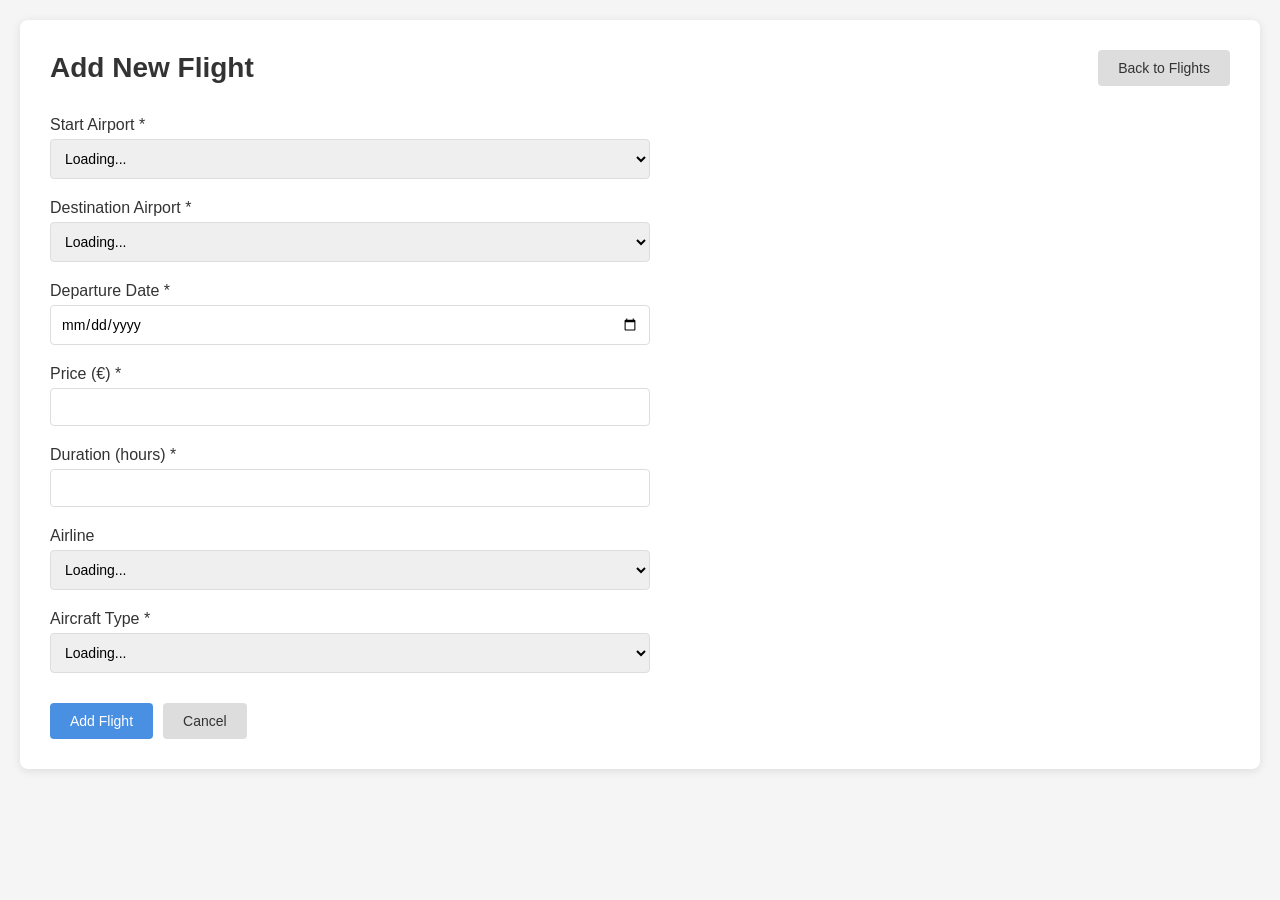
==== frontend/add-flight.html @ 4d018cfe "add dashboard an boilerplate" ====
<!DOCTYPE html>
<html lang="en">

<head>
    <meta charset="UTF-8">
    <meta name="viewport" content="width=device-width, initial-scale=1.0">
    <title>Add New Flight - Traumtrip</title>
    <link rel="stylesheet" href="styles.css">
</head>

<body>
    <main class="container">
        <header class="header">
            <h1>Add New Flight</h1>
            <nav>
                <a href="flights.html" class="btn btn-secondary">Back to Flights</a>
            </nav>
        </header>

        <div id="error" class="error" style="display: none;"></div>
        <div id="success" class="success" style="display: none;"></div>

        <form id="add-flight-form">
            <div class="form-group">
                <label for="startflughafen">Start Airport *</label>
                <select id="startflughafen" name="Startflughafen" required>
                    <option value="">Loading...</option>
                </select>
            </div>

            <div class="form-group">
                <label for="zielflughafen">Destination Airport *</label>
                <select id="zielflughafen" name="Zielflughafen" required>
                    <option value="">Loading...</option>
                </select>
            </div>

            <div class="form-group">
                <label for="abflugdatum">Departure Date *</label>
                <input type="date" id="abflugdatum" name="Abflugdatum" required>
            </div>

            <div class="form-group">
                <label for="preis">Price (€) *</label>
                <input type="number" id="preis" name="Preis" step="0.01" min="0" required>
            </div>

            <div class="form-group">
                <label for="dauer">Duration (hours) *</label>
                <input type="number" id="dauer" name="Dauer_in_Stunden" step="0.1" min="0" required>
            </div>

            <div class="form-group">
                <label for="fluggesellschaft">Airline</label>
                <select id="fluggesellschaft" name="fluggesellschaft">
                    <option value="">Loading...</option>
                </select>
            </div>

            <div class="form-group">
                <label for="flugzeugtyp">Aircraft Type *</label>
                <select id="flugzeugtyp" name="Flugzeugtyp" required>
                    <option value="">Loading...</option>
                </select>
            </div>

            <div class="form-actions">
                <button type="submit" class="btn btn-primary">Add Flight</button>
                <a href="index.html" class="btn btn-secondary">Cancel</a>
            </div>
        </form>
    </main>

    <script src="add.js"></script>
</body>

</html>
---- frontend/styles.css ----
* {
    margin: 0;
    padding: 0;
    box-sizing: border-box;
}

body {
    font-family: -apple-system, BlinkMacSystemFont, 'Segoe UI', Roboto, Oxygen, Ubuntu, Cantarell, sans-serif;
    background-color: #f5f5f5;
    padding: 20px;
}

.container {
    max-width: 1400px;
    margin: 0 auto;
    background: white;
    padding: 30px;
    border-radius: 8px;
    box-shadow: 0 2px 10px rgba(0, 0, 0, 0.1);
}

h1 {
    color: #333;
    margin-bottom: 30px;
    font-size: 28px;
}

.header {
    display: flex;
    justify-content: space-between;
    align-items: center;
    margin-bottom: 30px;
}

.header h1 {
    margin-bottom: 0;
}

.btn {
    display: inline-block;
    padding: 10px 20px;
    text-decoration: none;
    border-radius: 4px;
    font-weight: 500;
    cursor: pointer;
    border: none;
    font-size: 14px;
    transition: background-color 0.2s;
}

.btn-primary {
    background-color: #4a90e2;
    color: white;
}

.btn-primary:hover {
    background-color: #357abd;
}

.btn-secondary {
    background-color: #ddd;
    color: #333;
}

.btn-secondary:hover {
    background-color: #ccc;
}

#loading {
    text-align: center;
    padding: 40px;
    color: #666;
    font-size: 18px;
}

.error {
    background-color: #fee;
    color: #c33;
    padding: 15px;
    border-radius: 4px;
    margin-bottom: 20px;
}

.success {
    background-color: #efe;
    color: #2a7;
    padding: 15px;
    border-radius: 4px;
    margin-bottom: 20px;
}

form {
    max-width: 600px;
}

.form-group {
    margin-bottom: 20px;
}

.form-group label {
    display: block;
    margin-bottom: 5px;
    font-weight: 500;
    color: #333;
}

.form-group input,
.form-group select,
.form-group textarea {
    width: 100%;
    padding: 10px;
    border: 1px solid #ddd;
    border-radius: 4px;
    font-size: 14px;
    font-family: inherit;
}

.form-group input:focus,
.form-group select:focus,
.form-group textarea:focus {
    outline: none;
    border-color: #4a90e2;
}

.form-actions {
    display: flex;
    gap: 10px;
    margin-top: 30px;
}

table {
    width: 100%;
    border-collapse: collapse;
}

thead {
    background-color: #4a90e2;
    color: white;
}

th {
    padding: 12px;
    text-align: left;
    font-weight: 600;
}

td {
    padding: 12px;
    border-bottom: 1px solid #ddd;
}

tbody tr:hover {
    background-color: #f9f9f9;
}

tbody tr:nth-child(even) {
    background-color: #fafafa;
}

tbody tr:nth-child(even):hover {
    background-color: #f5f5f5;
}

/* Dashboard Styles */
.dashboard-header {
    text-align: center;
    margin-bottom: 40px;
}

.dashboard-header h1 {
    font-size: 36px;
    color: #333;
    margin-bottom: 10px;
}

.dashboard-header p {
    color: #666;
    font-size: 16px;
}

.dashboard-grid {
    display: grid;
    grid-template-columns: repeat(auto-fit, minmax(280px, 1fr));
    gap: 25px;
    margin-top: 40px;
}

.dashboard-card {
    background: linear-gradient(135deg, #667eea 0%, #764ba2 100%);
    border-radius: 12px;
    padding: 35px 25px;
    text-decoration: none;
    color: white;
    transition: transform 0.3s ease, box-shadow 0.3s ease;
    box-shadow: 0 4px 15px rgba(0, 0, 0, 0.1);
    display: flex;
    flex-direction: column;
    align-items: center;
    text-align: center;
}

.dashboard-card:hover {
    transform: translateY(-5px);
    box-shadow: 0 8px 25px rgba(0, 0, 0, 0.2);
}

.dashboard-card.flights {
    background: linear-gradient(135deg, #4a90e2 0%, #357abd 100%);
}

.dashboard-card.bookings {
    background: linear-gradient(135deg, #f093fb 0%, #f5576c 100%);
}

.dashboard-card.customers {
    background: linear-gradient(135deg, #4facfe 0%, #00f2fe 100%);
}

.dashboard-card.employees {
    background: linear-gradient(135deg, #667eea 0%, #764ba2 100%);
}

.dashboard-card.airports {
    background: linear-gradient(135deg, #fa709a 0%, #fee140 100%);
}

.dashboard-card.airlines {
    background: linear-gradient(135deg, #30cfd0 0%, #330867 100%);
}

.dashboard-card.aircraft {
    background: linear-gradient(135deg, #a8edea 0%, #fed6e3 100%);
    color: #333;
}

.card-icon {
    font-size: 48px;
    margin-bottom: 15px;
}

.card-title {
    font-size: 22px;
    font-weight: 600;
    margin-bottom: 8px;
}

.card-description {
    font-size: 14px;
    opacity: 0.9;
}

.card-badge {
    background: rgba(255, 255, 255, 0.2);
    padding: 4px 12px;
    border-radius: 20px;
    font-size: 12px;
    margin-top: 12px;
    font-weight: 500;
}

@media (max-width: 768px) {
    .dashboard-grid {
        grid-template-columns: 1fr;
    }
}
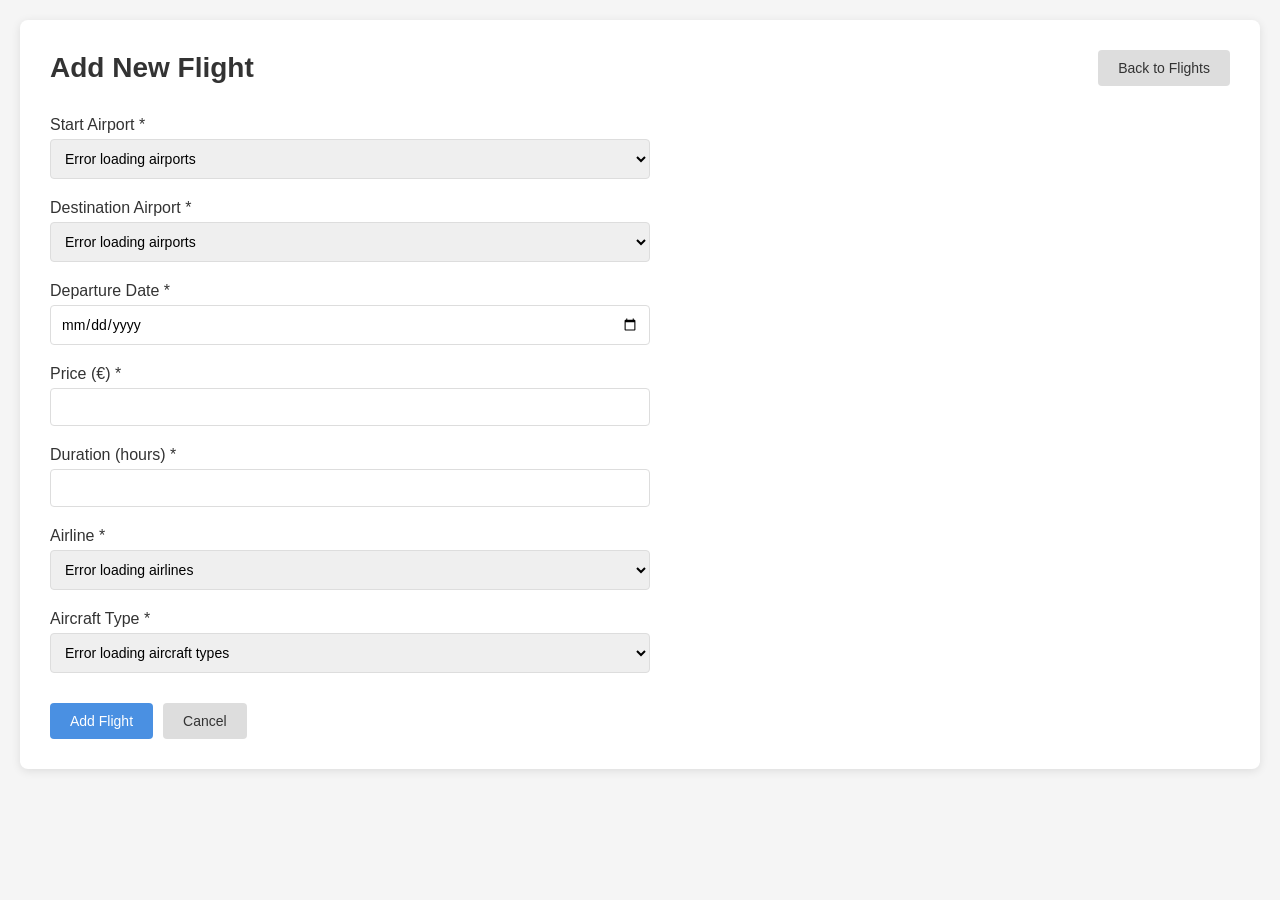
==== commit 02a59180: "add possible solution for flights table" ====
--- a/frontend/add-flight.html
+++ b/frontend/add-flight.html
@@ -23,43 +23,43 @@
         <form id="add-flight-form">
             <div class="form-group">
                 <label for="startflughafen">Start Airport *</label>
-                <select id="startflughafen" name="Startflughafen" required>
+                <select id="startflughafen" name="Startflughafen" >
                     <option value="">Loading...</option>
                 </select>
             </div>
 
             <div class="form-group">
                 <label for="zielflughafen">Destination Airport *</label>
-                <select id="zielflughafen" name="Zielflughafen" required>
+                <select id="zielflughafen" name="Zielflughafen" >
                     <option value="">Loading...</option>
                 </select>
             </div>
 
             <div class="form-group">
                 <label for="abflugdatum">Departure Date *</label>
-                <input type="date" id="abflugdatum" name="Abflugdatum" required>
+                <input type="date" id="abflugdatum" name="Abflugdatum" >
             </div>
 
             <div class="form-group">
                 <label for="preis">Price (€) *</label>
-                <input type="number" id="preis" name="Preis" step="0.01" min="0" required>
+                <input type="number" id="preis" name="Preis" step="0.01" min="0" >
             </div>
 
             <div class="form-group">
                 <label for="dauer">Duration (hours) *</label>
-                <input type="number" id="dauer" name="Dauer_in_Stunden" step="0.1" min="0" required>
+                <input type="number" id="dauer" name="Dauer_in_Stunden" step="0.1" min="0" >
             </div>
 
             <div class="form-group">
-                <label for="fluggesellschaft">Airline</label>
-                <select id="fluggesellschaft" name="fluggesellschaft">
+                <label for="fluggesellschaft">Airline *</label>
+                <select id="fluggesellschaft" name="fluggesellschaft" >
                     <option value="">Loading...</option>
                 </select>
             </div>
 
             <div class="form-group">
                 <label for="flugzeugtyp">Aircraft Type *</label>
-                <select id="flugzeugtyp" name="Flugzeugtyp" required>
+                <select id="flugzeugtyp" name="Flugzeugtyp" >
                     <option value="">Loading...</option>
                 </select>
             </div>
@@ -71,7 +71,7 @@
         </form>
     </main>
 
-    <script src="add.js"></script>
+    <script src="add-flight.js"></script>
 </body>
 
 </html>
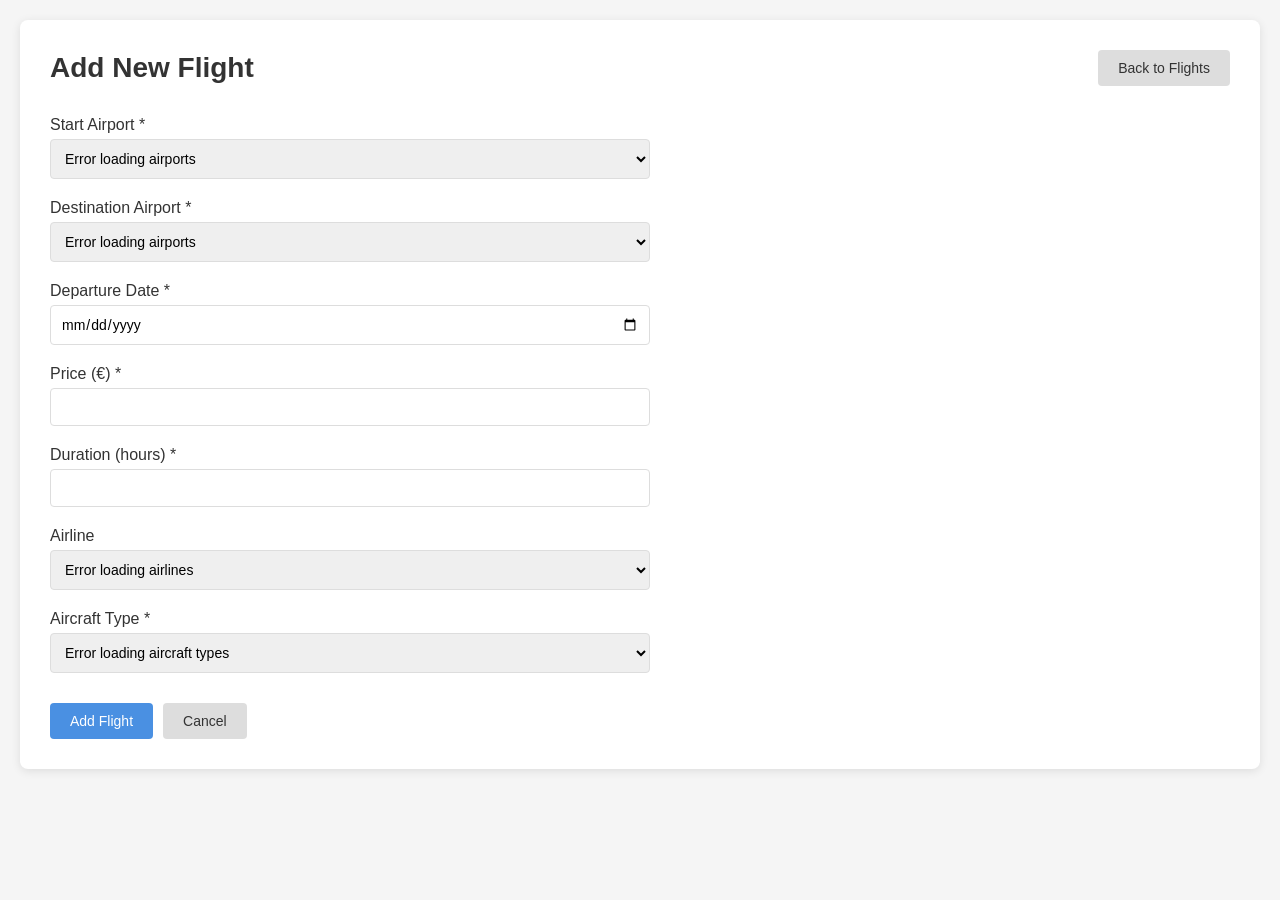
==== commit 6f9f1f42: "fix: wrong link src" ====
--- a/frontend/add-flight.html
+++ b/frontend/add-flight.html
@@ -23,43 +23,43 @@
         <form id="add-flight-form">
             <div class="form-group">
                 <label for="startflughafen">Start Airport *</label>
-                <select id="startflughafen" name="Startflughafen" >
+                <select id="startflughafen" name="Startflughafen" required>
                     <option value="">Loading...</option>
                 </select>
             </div>
 
             <div class="form-group">
                 <label for="zielflughafen">Destination Airport *</label>
-                <select id="zielflughafen" name="Zielflughafen" >
+                <select id="zielflughafen" name="Zielflughafen" required>
                     <option value="">Loading...</option>
                 </select>
             </div>
 
             <div class="form-group">
                 <label for="abflugdatum">Departure Date *</label>
-                <input type="date" id="abflugdatum" name="Abflugdatum" >
+                <input type="date" id="abflugdatum" name="Abflugdatum" required>
             </div>
 
             <div class="form-group">
                 <label for="preis">Price (€) *</label>
-                <input type="number" id="preis" name="Preis" step="0.01" min="0" >
+                <input type="number" id="preis" name="Preis" step="0.01" min="0" required>
             </div>
 
             <div class="form-group">
                 <label for="dauer">Duration (hours) *</label>
-                <input type="number" id="dauer" name="Dauer_in_Stunden" step="0.1" min="0" >
+                <input type="number" id="dauer" name="Dauer_in_Stunden" step="0.1" min="0" required>
             </div>
 
             <div class="form-group">
-                <label for="fluggesellschaft">Airline *</label>
-                <select id="fluggesellschaft" name="fluggesellschaft" >
+                <label for="fluggesellschaft">Airline</label>
+                <select id="fluggesellschaft" name="fluggesellschaft">
                     <option value="">Loading...</option>
                 </select>
             </div>
 
             <div class="form-group">
                 <label for="flugzeugtyp">Aircraft Type *</label>
-                <select id="flugzeugtyp" name="Flugzeugtyp" >
+                <select id="flugzeugtyp" name="Flugzeugtyp" required>
                     <option value="">Loading...</option>
                 </select>
             </div>
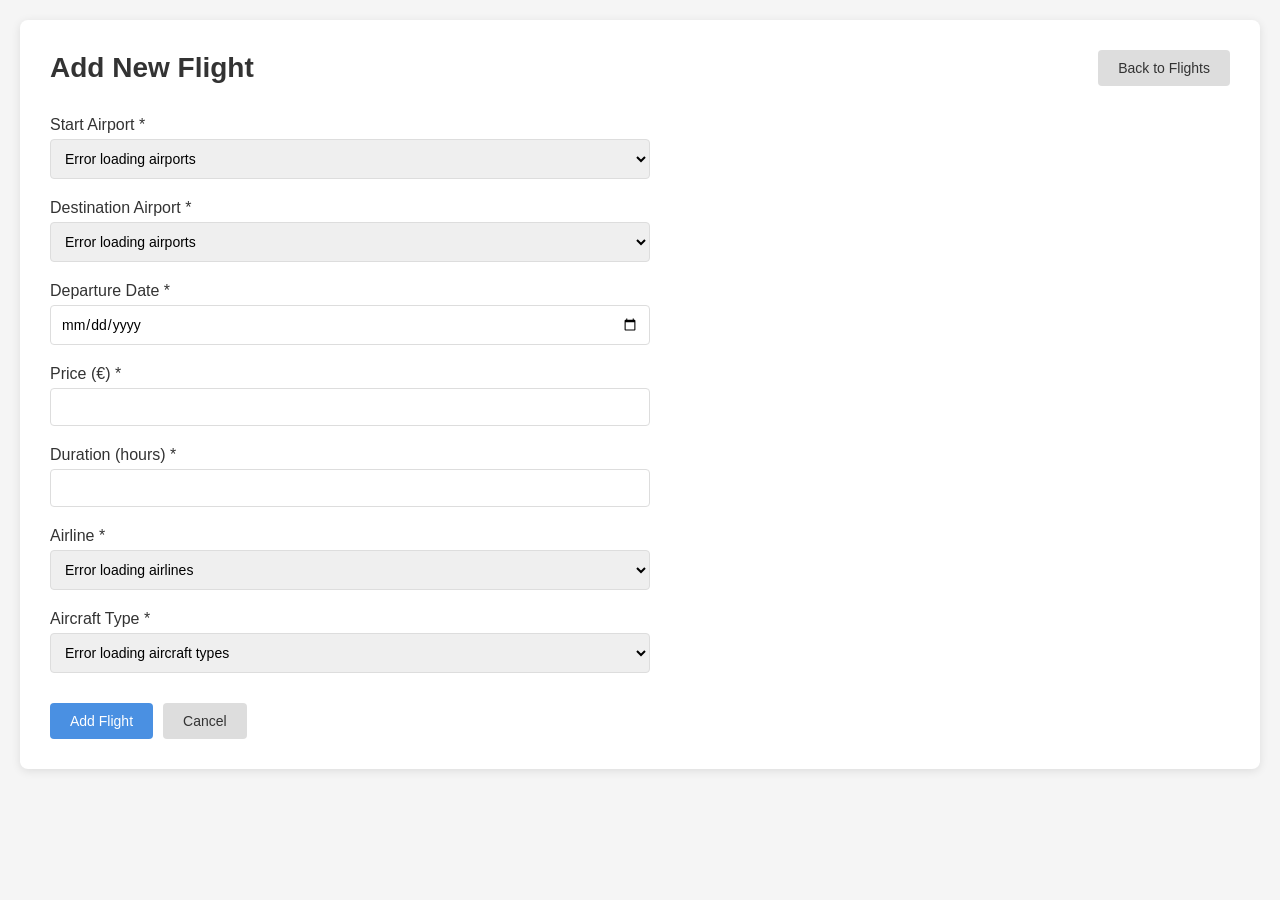
==== commit c3209619: "merge" ====
--- a/frontend/add-flight.html
+++ b/frontend/add-flight.html
@@ -23,43 +23,43 @@
         <form id="add-flight-form">
             <div class="form-group">
                 <label for="startflughafen">Start Airport *</label>
-                <select id="startflughafen" name="Startflughafen" required>
+                <select id="startflughafen" name="Startflughafen" >
                     <option value="">Loading...</option>
                 </select>
             </div>
 
             <div class="form-group">
                 <label for="zielflughafen">Destination Airport *</label>
-                <select id="zielflughafen" name="Zielflughafen" required>
+                <select id="zielflughafen" name="Zielflughafen" >
                     <option value="">Loading...</option>
                 </select>
             </div>
 
             <div class="form-group">
                 <label for="abflugdatum">Departure Date *</label>
-                <input type="date" id="abflugdatum" name="Abflugdatum" required>
+                <input type="date" id="abflugdatum" name="Abflugdatum" >
             </div>
 
             <div class="form-group">
                 <label for="preis">Price (€) *</label>
-                <input type="number" id="preis" name="Preis" step="0.01" min="0" required>
+                <input type="number" id="preis" name="Preis" step="0.01" min="0" >
             </div>
 
             <div class="form-group">
                 <label for="dauer">Duration (hours) *</label>
-                <input type="number" id="dauer" name="Dauer_in_Stunden" step="0.1" min="0" required>
+                <input type="number" id="dauer" name="Dauer_in_Stunden" step="0.1" min="0" >
             </div>
 
             <div class="form-group">
-                <label for="fluggesellschaft">Airline</label>
-                <select id="fluggesellschaft" name="fluggesellschaft">
+                <label for="fluggesellschaft">Airline *</label>
+                <select id="fluggesellschaft" name="fluggesellschaft" >
                     <option value="">Loading...</option>
                 </select>
             </div>
 
             <div class="form-group">
                 <label for="flugzeugtyp">Aircraft Type *</label>
-                <select id="flugzeugtyp" name="Flugzeugtyp" required>
+                <select id="flugzeugtyp" name="Flugzeugtyp" >
                     <option value="">Loading...</option>
                 </select>
             </div>
